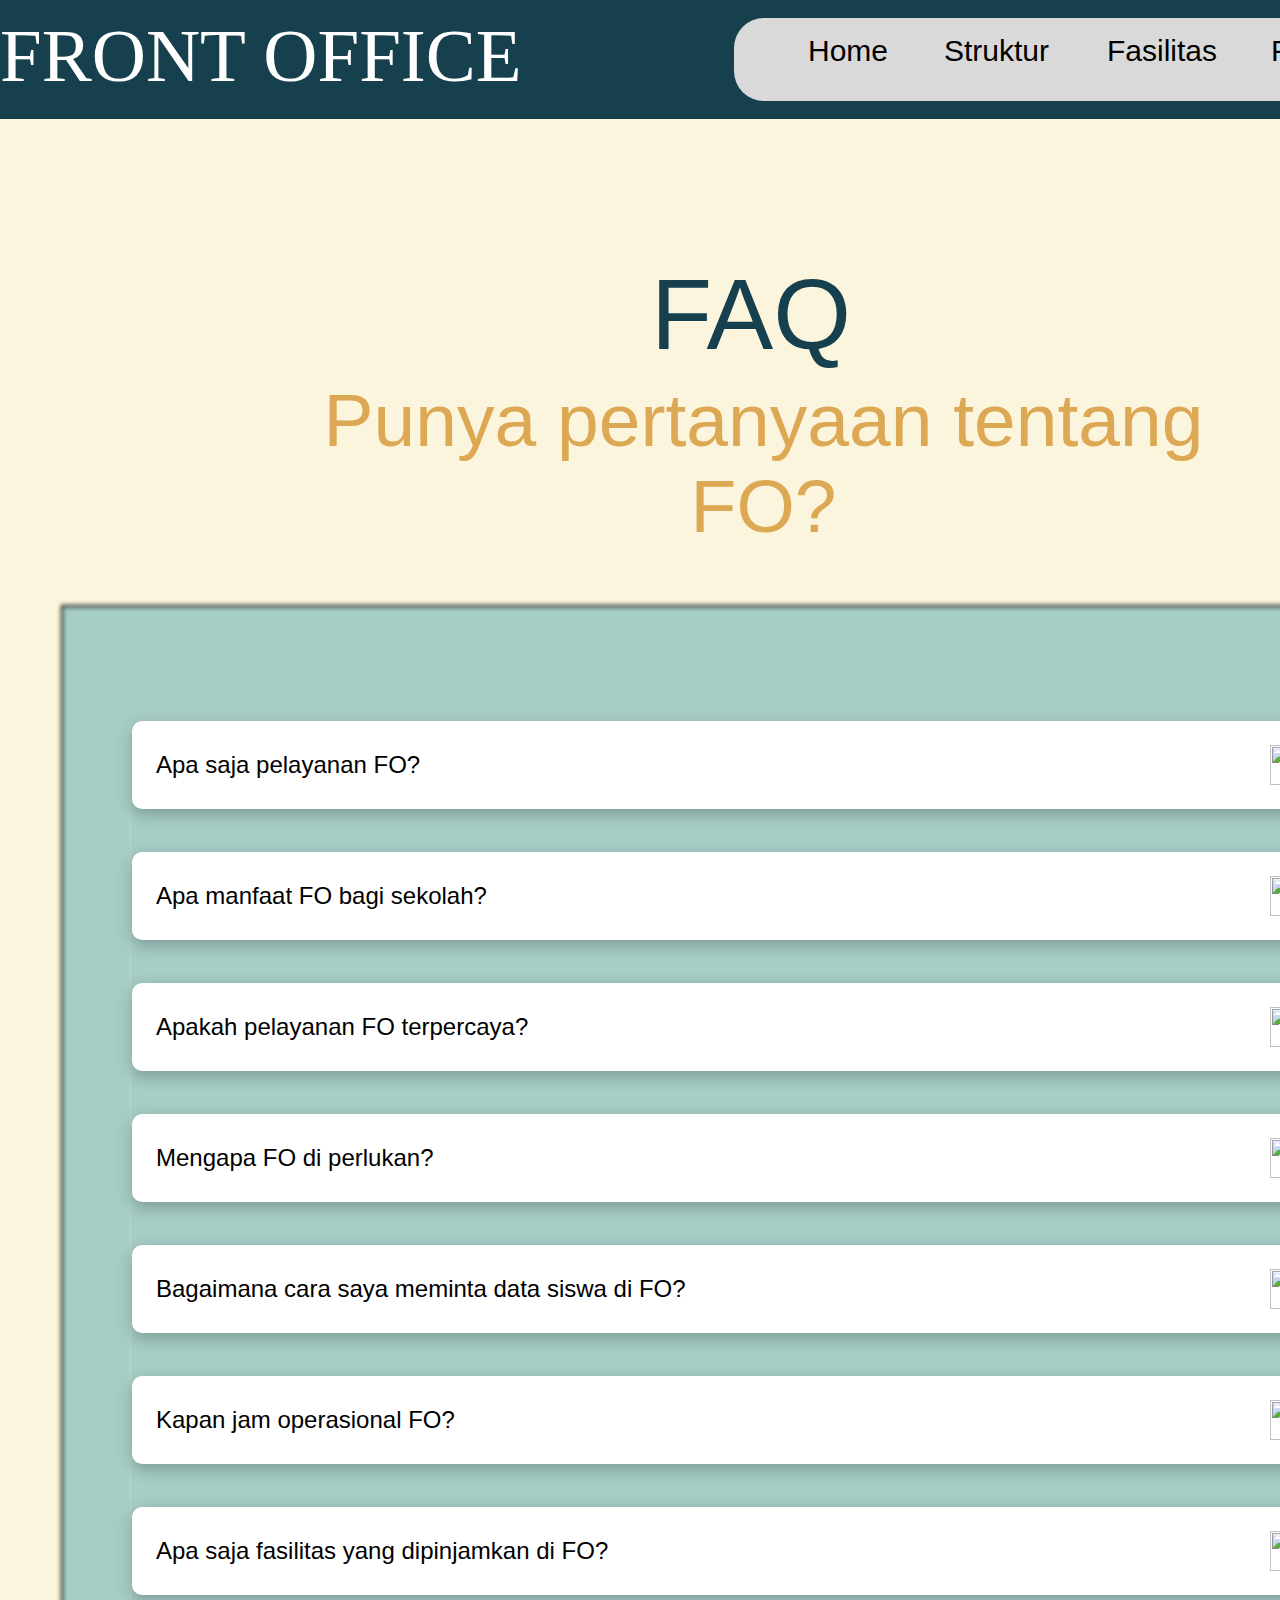
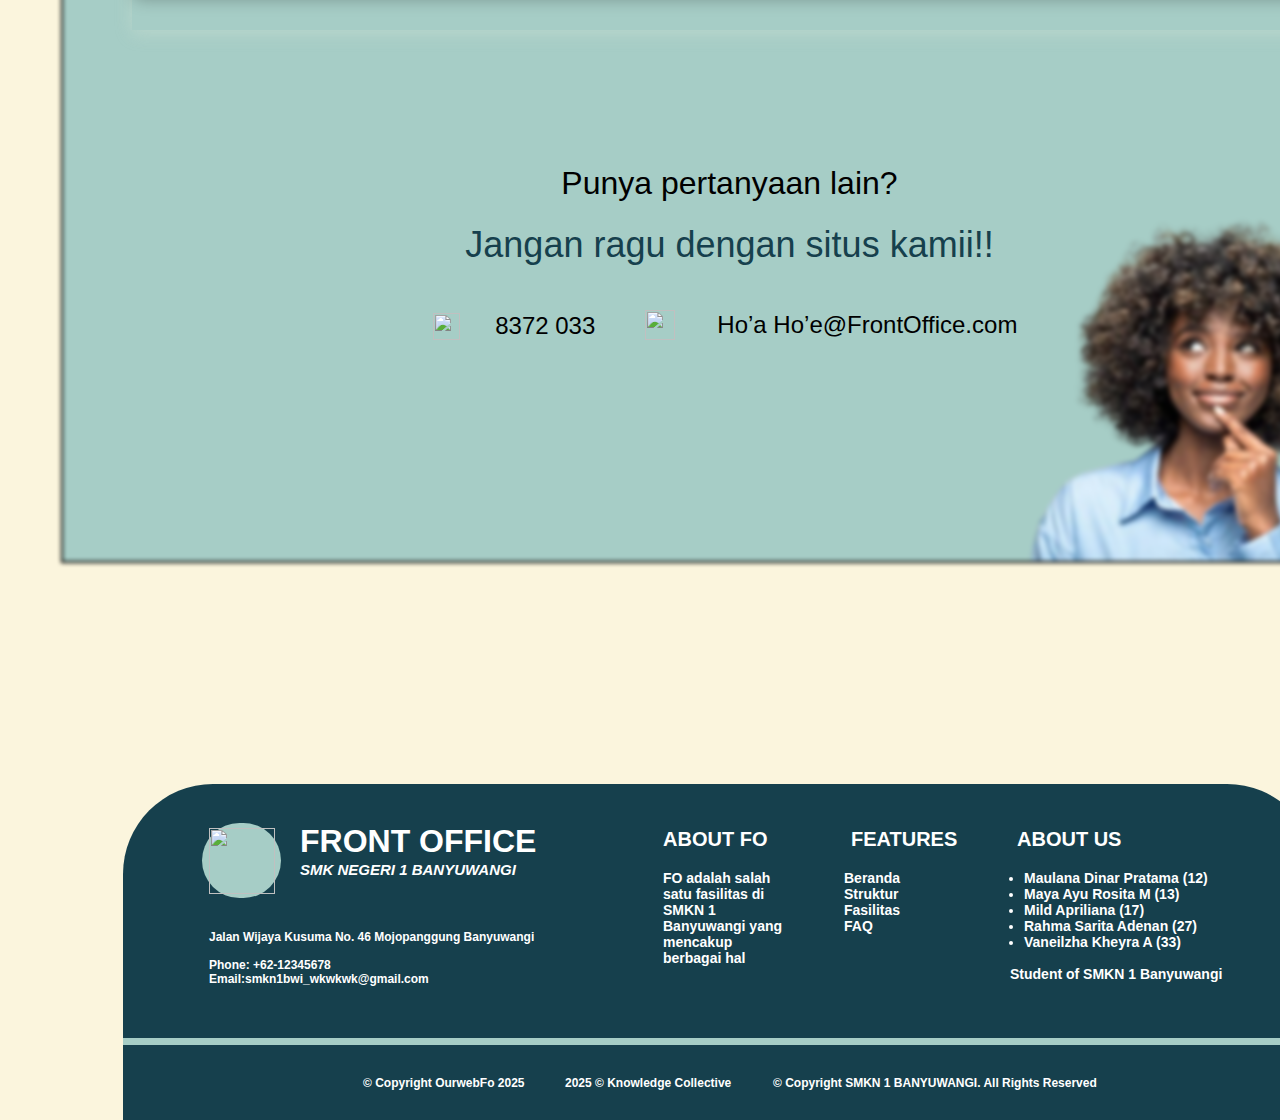
==== tes_web/index.html @ adb460a5 "text" ====
<!DOCTYPE html>
<html lang="en">
<head>
  <meta charset="UTF-8">
  <meta http-equiv="X-UA-Compatible" content="IE=edge">
  <meta name="viewport" content="width=device-width, initial-scale=1.0">
  <link rel="stylesheet" href="./vars.css">
  <link rel="stylesheet" href="./style.css">
  
  
  <style>
   a,
   button,
   input,
   select,
   h1,
   h2,
   h3,
   h4,
   h5,
   * {
       box-sizing: border-box;
       margin: 0;
       padding: 0;
       border: none;
       text-decoration: none;
       background: none;
   
       -webkit-font-smoothing: antialiased;
   }
   
   menu, ol, ul {
       list-style-type: none;
       margin: 0;
       padding: 0;
   }
   </style>
  <title>Document</title>
</head>
<body>
  <div class="desktop-4">
    <div class="rectangle-1"></div>
    <div class="front-office">FRONT OFFICE</div>
    <div class="group-2">
      <div class="rectangle-2"></div>
      <div class="group-1">
        <div class="home">Home</div>
        <div class="struktur">Struktur</div>
        <div class="fasilitas">Fasilitas</div>
        <div class="faq">FAQ</div>
      </div>
    </div>
    <div class="rectangle-14"><img src="foto/orang_mikir-removebg-preview.png" class="fotoorgmikir"></div><img src="" alt="">
    <div class="frame-11">
      <div class="frame-1">
        <div class="frame-9">
          <div class="apa-saja-pelayanan-fo">Apa saja pelayanan FO?</div>
          <img class="group-12" src="group-11.svg" />
        </div>
      </div>
      <div class="frame-2">
        <div class="frame-9">
          <div class="apa-saja-pelayanan-fo">Apa manfaat FO bagi sekolah?</div>
          <img class="group-13" src="group-12.svg" />
        </div>
      </div>
      <div class="frame-3">
        <div class="frame-9">
          <div class="apa-saja-pelayanan-fo">Apakah pelayanan FO terpercaya?</div>
          <img class="group-14" src="group-13.svg" />
        </div>
      </div>
      <div class="frame-4">
        <div class="frame-9">
          <div class="apa-saja-pelayanan-fo">Mengapa FO di perlukan?</div>
          <img class="group-15" src="group-14.svg" />
        </div>
      </div>
      <div class="frame-5">
        <div class="frame-9">
          <div class="apa-saja-pelayanan-fo">
            Bagaimana cara saya meminta data siswa di FO?
          </div>
          <img class="group-16" src="group-15.svg" />
        </div>
      </div>
      <div class="frame-6">
        <div class="frame-9">
          <div class="apa-saja-pelayanan-fo">Kapan jam operasional FO?</div>
          <img class="group-17" src="group-16.svg" />
        </div>
      </div>
      <div class="frame-7">
        <div class="frame-9">
          <div class="apa-saja-pelayanan-fo">
            Apa saja fasilitas yang dipinjamkan di FO?
          </div>
          <img class="group-18" src="group-17.svg" />
        </div>
      </div>
    </div>
    <!-- <img
      class="orang-mikir-removebg-preview-1" src="orang-mikir-removebg-preview.png"> -->
    <div class="group-42">
      <div class="group-41">
        <div class="jangan-ragu-dengan-situs-kamii">
          Jangan ragu dengan situs kamii!!
        </div>
        <div class="punya-pertanyaan-lain">Punya pertanyaan lain?</div>
      </div>
      <div class="group-38">
        <div class="frame-24">
          <img class="icon-phone-1" src="icon-phone-10.png" />
          <div class="_8372-033">8372 033</div>
        </div>
        <div class="frame-242">
          <img class="icon-email-1" src="icon-email-10.png" />
          <div class="ho-a-ho-e-front-office-com">Ho’a Ho’e@FrontOffice.com</div>
        </div>
      </div>
    </div>
    <div class="faq2">FAQ</div>
    <div class="punya-pertanyaan-tentang-fo">Punya pertanyaan tentang FO?</div>
    <div class="rectangle-8"></div>
    <div class="line-67"></div>
    <div
      class="jalan-wijaya-kusuma-no-46-mojopanggung-banyuwangi-phone-62-12345678-email-smkn-1-bwi-wkwkwk-gmail-com"
    >
      Jalan Wijaya Kusuma No. 46 Mojopanggung Banyuwangi
      <br />
      <br />
      Phone: +62-12345678
      <br />
      Email:smkn1bwi_wkwkwk@gmail.com
    </div>
    <div class="smk-negeri-1-banyuwangi">SMK NEGERI 1 BANYUWANGI</div>
    <div class="front-office2">FRONT OFFICE</div>
    <div class="group-30">
      <div class="rectangle-82"></div>
      <img class="image-6" src="image-60.png" />
    </div>
    <div class="beranda-struktur-fasilitas-faq">
      <ul class="beranda-struktur-fasilitas-faq-span">
        <li>Beranda</li>
        <li>Struktur</li>
        <li>Fasilitas</li>
        <li>FAQ</li>
      </ul>
    </div>
    <div class="features">FEATURES</div>
    <div class="about-fo">ABOUT FO</div>
    <div
      class="fo-adalah-salah-satu-fasilitas-di-smkn-1-banyuwangi-yang-mencakup-berbagai-hal"
    >
      FO adalah salah satu fasilitas di SMKN 1 Banyuwangi yang mencakup berbagai
      hal
    </div>
    <div class="about-us">ABOUT US</div>
    <div
      class="maulana-dinar-pratama-12-maya-ayu-rosita-m-13-mild-apriliana-17-rahma-sarita-adenan-27-vaneilzha-kheyra-a-33-student-of-smkn-1-banyuwangi"
    >
      <span>
        <ul
          class="maulana-dinar-pratama-12-maya-ayu-rosita-m-13-mild-apriliana-17-rahma-sarita-adenan-27-vaneilzha-kheyra-a-33-student-of-smkn-1-banyuwangi-span"
        >
          <li>Maulana Dinar Pratama (12)</li>
          <li>Maya Ayu Rosita M (13)</li>
          <li>Mild Apriliana (17)</li>
          <li>Rahma Sarita Adenan (27)</li>
          <li>Vaneilzha Kheyra A (33)</li>
        </ul>
        <span
          class="maulana-dinar-pratama-12-maya-ayu-rosita-m-13-mild-apriliana-17-rahma-sarita-adenan-27-vaneilzha-kheyra-a-33-student-of-smkn-1-banyuwangi-span2"
        >
          <br />
          Student of SMKN 1 Banyuwangi
        </span>
      </span>
    </div>
    <div class="group-31">
      <div class="_2025-knowledge-collective">2025 © Knowledge Collective</div>
      <div class="copyright-smkn-1-banyuwangi-all-rights-reserved">
        © Copyright SMKN 1 BANYUWANGI. All Rights Reserved
      </div>
      <div class="copyright-ourweb-fo-2025">© Copyright OurwebFo 2025</div>
    </div>
  </div>
  
</body>
</html>
---- tes_web/vars.css ----
/* Figma Styles of your File */
:root {
    /* Colors */
    /* Fonts */
    /* Effects */
  }
---- tes_web/style.css ----
.desktop-4,
.desktop-4 * {
  box-sizing: border-box;
}
.desktop-4 {
  background: #fbf5dd;
  height: 2720px;
  position: relative;
  overflow: hidden;
}
.rectangle-1 {
  background: #16404d;
  width: 1458px;
  height: 119px;
  position: absolute;
  left: -18px;
  top: 0px;
}
.front-office {
  color: #ffffff;
  text-align: left;
  font-size: 75px;
  font-weight: 400;
  position: absolute;
  top: 13px;
}
.group-3 {
  position: absolute;
  inset: 0;
}
.group-2 {
  width: 678px;
  height: 83px;
  position: static;
}
.rectangle-2 {
  background: #d9d9d9;
  border-radius: 30px;
  width: 678px;
  height: 83px;
  position: absolute;
  left: 734px;
  top: 18px;
}
.group-1 {
  width: 543px;
  height: 48px;
  position: static;
}
.home {
  color: #000000;
  text-align: left;
  font-family: "Jomolhari-Regular", sans-serif;
  font-size: 30px;
  font-weight: 400;
  position: absolute;
  left: 808px;
  top: 34px;
  width: 97.39px;
  height: 34px;
}
.struktur {
  color: #000000;
  text-align: left;
  font-family: "Jomolhari-Regular", sans-serif;
  font-size: 30px;
  font-weight: 400;
  position: absolute;
  left: 944px;
  top: 34px;
  width: 133px;
  height: 48px;
}
.fasilitas {
  color: #000000;
  text-align: left;
  font-family: "Jomolhari-Regular", sans-serif;
  font-size: 30px;
  font-weight: 400;
  position: absolute;
  left: 1107px;
  top: 34px;
  width: 134.49px;
  height: 34px;
}
.faq {
  color: #000000;
  text-align: left;
  font-family: "Jomolhari-Regular", sans-serif;
  font-size: 30px;
  font-weight: 400;
  position: absolute;
  left: 1271px;
  top: 34px;
  width: 80px;
  height: 34px;
}
.group-43 {
  position: absolute;
  inset: 0;
}
.rectangle-14 {
  background: #a6cdc6;
  border-style: solid;
  border-color: #000000;
  border-width: 2px;
  width: 1319px;
  height: 1558px;
  position: absolute;
  left: 61px;
  top: 605px;
  filter: blur(2px);
}
.frame-11 {
  display: flex;
  flex-direction: column;
  gap: 43px;
  align-items: flex-start;
  justify-content: flex-start;
  width: 1202.49px;
  height: 909px;
  position: absolute;
  left: 132px;
  top: 721px;
  box-shadow: 0px 4px 16px 0px rgba(243, 243, 224, 0.25);
}
.frame-1 {
  background: #ffffff;
  border-radius: 10px;
  padding: 24px;
  display: flex;
  flex-direction: column;
  gap: 16px;
  align-items: flex-start;
  justify-content: flex-start;
  align-self: stretch;
  flex-shrink: 0;
  position: relative;
  box-shadow: 0px 5px 16px 0px rgba(0, 0, 0, 0.25);
  overflow: hidden;
}
.frame-9 {
  display: flex;
  flex-direction: row;
  align-items: center;
  justify-content: space-between;
  align-self: stretch;
  flex-shrink: 0;
  position: relative;
}
.apa-saja-pelayanan-fo {
  color: #000000;
  text-align: left;
  font-family: "Inter-Regular", sans-serif;
  font-size: 24px;
  font-weight: 400;
  position: relative;
}
.group-12 {
  flex-shrink: 0;
  width: 40px;
  height: 40px;
  position: relative;
  overflow: visible;
}
.frame-2 {
  background: #ffffff;
  border-radius: 10px;
  padding: 24px;
  display: flex;
  flex-direction: column;
  gap: 16px;
  align-items: flex-start;
  justify-content: flex-start;
  align-self: stretch;
  flex-shrink: 0;
  position: relative;
  box-shadow: 0px 5px 16px 0px rgba(0, 0, 0, 0.25);
  overflow: hidden;
}
.group-13 {
  flex-shrink: 0;
  width: 40px;
  height: 40px;
  position: relative;
  overflow: visible;
}
.frame-3 {
  background: #ffffff;
  border-radius: 10px;
  padding: 24px;
  display: flex;
  flex-direction: column;
  gap: 16px;
  align-items: flex-start;
  justify-content: flex-start;
  align-self: stretch;
  flex-shrink: 0;
  position: relative;
  box-shadow: 0px 5px 16px 0px rgba(0, 0, 0, 0.25);
  overflow: hidden;
}
.group-14 {
  flex-shrink: 0;
  width: 40px;
  height: 40px;
  position: relative;
  overflow: visible;
}
.frame-4 {
  background: #ffffff;
  border-radius: 10px;
  padding: 24px;
  display: flex;
  flex-direction: column;
  gap: 16px;
  align-items: flex-start;
  justify-content: flex-start;
  align-self: stretch;
  flex-shrink: 0;
  position: relative;
  box-shadow: 0px 5px 16px 0px rgba(0, 0, 0, 0.25);
  overflow: hidden;
}
.group-15 {
  flex-shrink: 0;
  width: 40px;
  height: 40px;
  position: relative;
  overflow: visible;
}
.frame-5 {
  background: #ffffff;
  border-radius: 10px;
  padding: 24px;
  display: flex;
  flex-direction: column;
  gap: 16px;
  align-items: flex-start;
  justify-content: flex-start;
  align-self: stretch;
  flex-shrink: 0;
  position: relative;
  box-shadow: 0px 5px 16px 0px rgba(0, 0, 0, 0.25);
  overflow: hidden;
}
.group-16 {
  flex-shrink: 0;
  width: 40px;
  height: 40px;
  position: relative;
  overflow: visible;
}
.frame-6 {
  background: #ffffff;
  border-radius: 10px;
  padding: 24px;
  display: flex;
  flex-direction: column;
  gap: 16px;
  align-items: flex-start;
  justify-content: flex-start;
  align-self: stretch;
  flex-shrink: 0;
  position: relative;
  box-shadow: 0px 5px 16px 0px rgba(0, 0, 0, 0.25);
  overflow: hidden;
}
.group-17 {
  flex-shrink: 0;
  width: 40px;
  height: 40px;
  position: relative;
  overflow: visible;
}
.frame-7 {
  background: #ffffff;
  border-radius: 10px;
  padding: 24px;
  display: flex;
  flex-direction: column;
  gap: 16px;
  align-items: flex-start;
  justify-content: flex-start;
  align-self: stretch;
  flex-shrink: 0;
  position: relative;
  box-shadow: 0px 5px 16px 0px rgba(0, 0, 0, 0.25);
  overflow: hidden;
}
.group-18 {
  flex-shrink: 0;
  width: 40px;
  height: 40px;
  position: relative;
  overflow: visible;
}
.fotoorgmikir {
  width: 678px;
  height: 409px;
  position: absolute;
  left: 805px;
  bottom: 0px;
}
.group-42 {
  width: 592.99px;
  height: 176.8px;
  position: static;
}
.group-41 {
  width: 592.99px;
  height: 97.24px;
  position: static;
}
.jangan-ragu-dengan-situs-kamii {
  color: #16404d;
  text-align: center;
  font-family: "Inter-Regular", sans-serif;
  font-size: 36px;
  font-weight: 400;
  position: absolute;
  left: 433px;
  top: 1824px;
  width: 592.99px;
  height: 38.24px;
}
.punya-pertanyaan-lain {
  color: #000000;
  text-align: center;
  font-family: "Inter-Regular", sans-serif;
  font-size: 32px;
  font-weight: 400;
  position: absolute;
  left: 549px;
  top: 1765px;
  width: 360.95px;
  height: 41.42px;
}
.group-38 {
  width: 584.39px;
  height: 30.8px;
  position: static;
}
.frame-24 {
  display: flex;
  flex-direction: row;
  align-items: center;
  justify-content: space-between;
  width: 187.78px;
  height: 30.8px;
  position: absolute;
  left: 433px;
  top: 1911px;
}
.icon-phone-1 {
  flex-shrink: 0;
  width: 27px;
  height: 27px;
  position: relative;
  object-fit: cover;
}
._8372-033 {
  color: #000000;
  text-align: center;
  font-family: "Inter-Regular", sans-serif;
  font-size: 24px;
  font-weight: 400;
  position: relative;
  width: 151px;
}
.frame-242 {
  display: flex;
  flex-direction: row;
  align-items: center;
  justify-content: space-between;
  width: 372.39px;
  height: 28.68px;
  position: absolute;
  left: 645px;
  top: 1911px;
}
.icon-email-1 {
  flex-shrink: 0;
  width: 30px;
  height: 30px;
  position: relative;
  object-fit: cover;
}
.ho-a-ho-e-front-office-com {
  color: #000000;
  text-align: center;
  font-family: "Inter-Regular", sans-serif;
  font-size: 24px;
  font-weight: 400;
  position: relative;
}
.group-40 {
  position: absolute;
  inset: 0;
}
.faq2 {
  color: #16404d;
  text-align: center;
  font-family: "Itim-Regular", sans-serif;
  font-size: 100px;
  font-weight: 400;
  position: absolute;
  left: 651px;
  top: 257px;
}
.punya-pertanyaan-tentang-fo {
  color: #dda853;
  text-align: center;
  font-family: "Itim-Regular", sans-serif;
  font-size: 75px;
  font-weight: 400;
  position: absolute;
  left: 247px;
  top: 377px;
}
.group-32 {
  position: absolute;
  inset: 0;
}
.rectangle-8 {
  background: #16404d;
  border-radius: 90px;
  width: 1194px;
  height: 671px;
  position: absolute;
  left: 123px;
  top: 2384px;
}
.line-67 {
  margin-top: -7px;
  border-style: solid;
  border-color: #a6cdc6;
  border-width: 7px 0 0 0;
  width: 1194px;
  height: 0px;
  position: absolute;
  left: 123px;
  top: 2645px;
  transform-origin: 0 0;
  transform: rotate(0deg) scale(1, 1);
}
.jalan-wijaya-kusuma-no-46-mojopanggung-banyuwangi-phone-62-12345678-email-smkn-1-bwi-wkwkwk-gmail-com {
  color: #ffffff;
  text-align: left;
  font-family: "Inter-SemiBold", sans-serif;
  font-size: 12px;
  font-weight: 600;
  position: absolute;
  left: 209px;
  top: 2530px;
}
.smk-negeri-1-banyuwangi {
  color: #ffffff;
  text-align: left;
  font-family: "Inter-ExtraBoldItalic", sans-serif;
  font-size: 15px;
  font-weight: 800;
  font-style: italic;
  position: absolute;
  left: 300px;
  top: 2461px;
}
.front-office2 {
  color: #ffffff;
  text-align: left;
  font-family: "Inter-Black", sans-serif;
  font-size: 32px;
  font-weight: 900;
  position: absolute;
  left: 300px;
  top: 2423px;
  width: 243px;
  height: 37px;
}
.group-30 {
  width: 79px;
  height: 75px;
  position: static;
}
.rectangle-82 {
  background: #a6cdc6;
  border-radius: 100px;
  width: 79px;
  height: 75px;
  position: absolute;
  left: 202px;
  top: 2423px;
}
.image-6 {
  width: 66px;
  height: 66px;
  position: absolute;
  left: 209px;
  top: 2428px;
  object-fit: cover;
}
.beranda-struktur-fasilitas-faq {
  color: #ffffff;
  text-align: left;
  font-family: "Inter-SemiBold", sans-serif;
  font-size: 14px;
  font-weight: 600;
  position: absolute;
  left: 844px;
  top: 2470px;
}
.features {
  color: #ffffff;
  text-align: left;
  font-family: "Inter-SemiBold", sans-serif;
  font-size: 20px;
  font-weight: 600;
  position: absolute;
  left: 851px;
  top: 2428px;
}
.about-fo {
  color: #ffffff;
  text-align: left;
  font-family: "Inter-SemiBold", sans-serif;
  font-size: 20px;
  font-weight: 600;
  position: absolute;
  left: 663px;
  top: 2428px;
}
.fo-adalah-salah-satu-fasilitas-di-smkn-1-banyuwangi-yang-mencakup-berbagai-hal {
  color: #ffffff;
  text-align: left;
  font-family: "Inter-SemiBold", sans-serif;
  font-size: 14px;
  font-weight: 600;
  position: absolute;
  left: 663px;
  top: 2470px;
  width: 125px;
  height: 120px;
}
.about-us {
  color: #ffffff;
  text-align: left;
  font-family: "Inter-SemiBold", sans-serif;
  font-size: 20px;
  font-weight: 600;
  position: absolute;
  left: 1017px;
  top: 2428px;
}
.maulana-dinar-pratama-12-maya-ayu-rosita-m-13-mild-apriliana-17-rahma-sarita-adenan-27-vaneilzha-kheyra-a-33-student-of-smkn-1-banyuwangi {
  color: #ffffff;
  text-align: left;
  font-family: "Inter-SemiBold", sans-serif;
  font-size: 14px;
  font-weight: 600;
  position: absolute;
  left: 1010px;
  top: 2470px;
}
.maulana-dinar-pratama-12-maya-ayu-rosita-m-13-mild-apriliana-17-rahma-sarita-adenan-27-vaneilzha-kheyra-a-33-student-of-smkn-1-banyuwangi-span {
  color: #ffffff;
  list-style-type: disc;
  padding-left: 1em;
  font-family: "Inter-SemiBold", sans-serif;
  font-size: 14px;
  font-weight: 600;
}
.maulana-dinar-pratama-12-maya-ayu-rosita-m-13-mild-apriliana-17-rahma-sarita-adenan-27-vaneilzha-kheyra-a-33-student-of-smkn-1-banyuwangi-span2 {
  color: #ffffff;
  font-family: "Inter-SemiBold", sans-serif;
  font-size: 14px;
  font-weight: 600;
}
.group-31 {
  width: 738px;
  height: 15px;
  position: static;
}
._2025-knowledge-collective {
  color: #ffffff;
  text-align: left;
  font-family: "Inter-SemiBold", sans-serif;
  font-size: 12px;
  font-weight: 600;
  position: absolute;
  left: 565px;
  top: 2676px;
}
.copyright-smkn-1-banyuwangi-all-rights-reserved {
  color: #ffffff;
  text-align: left;
  font-family: "Inter-SemiBold", sans-serif;
  font-size: 12px;
  font-weight: 600;
  position: absolute;
  left: 773px;
  top: 2676px;
}
.copyright-ourweb-fo-2025 {
  color: #ffffff;
  text-align: left;
  font-family: "Inter-SemiBold", sans-serif;
  font-size: 12px;
  font-weight: 600;
  position: absolute;
  left: 363px;
  top: 2676px;
}
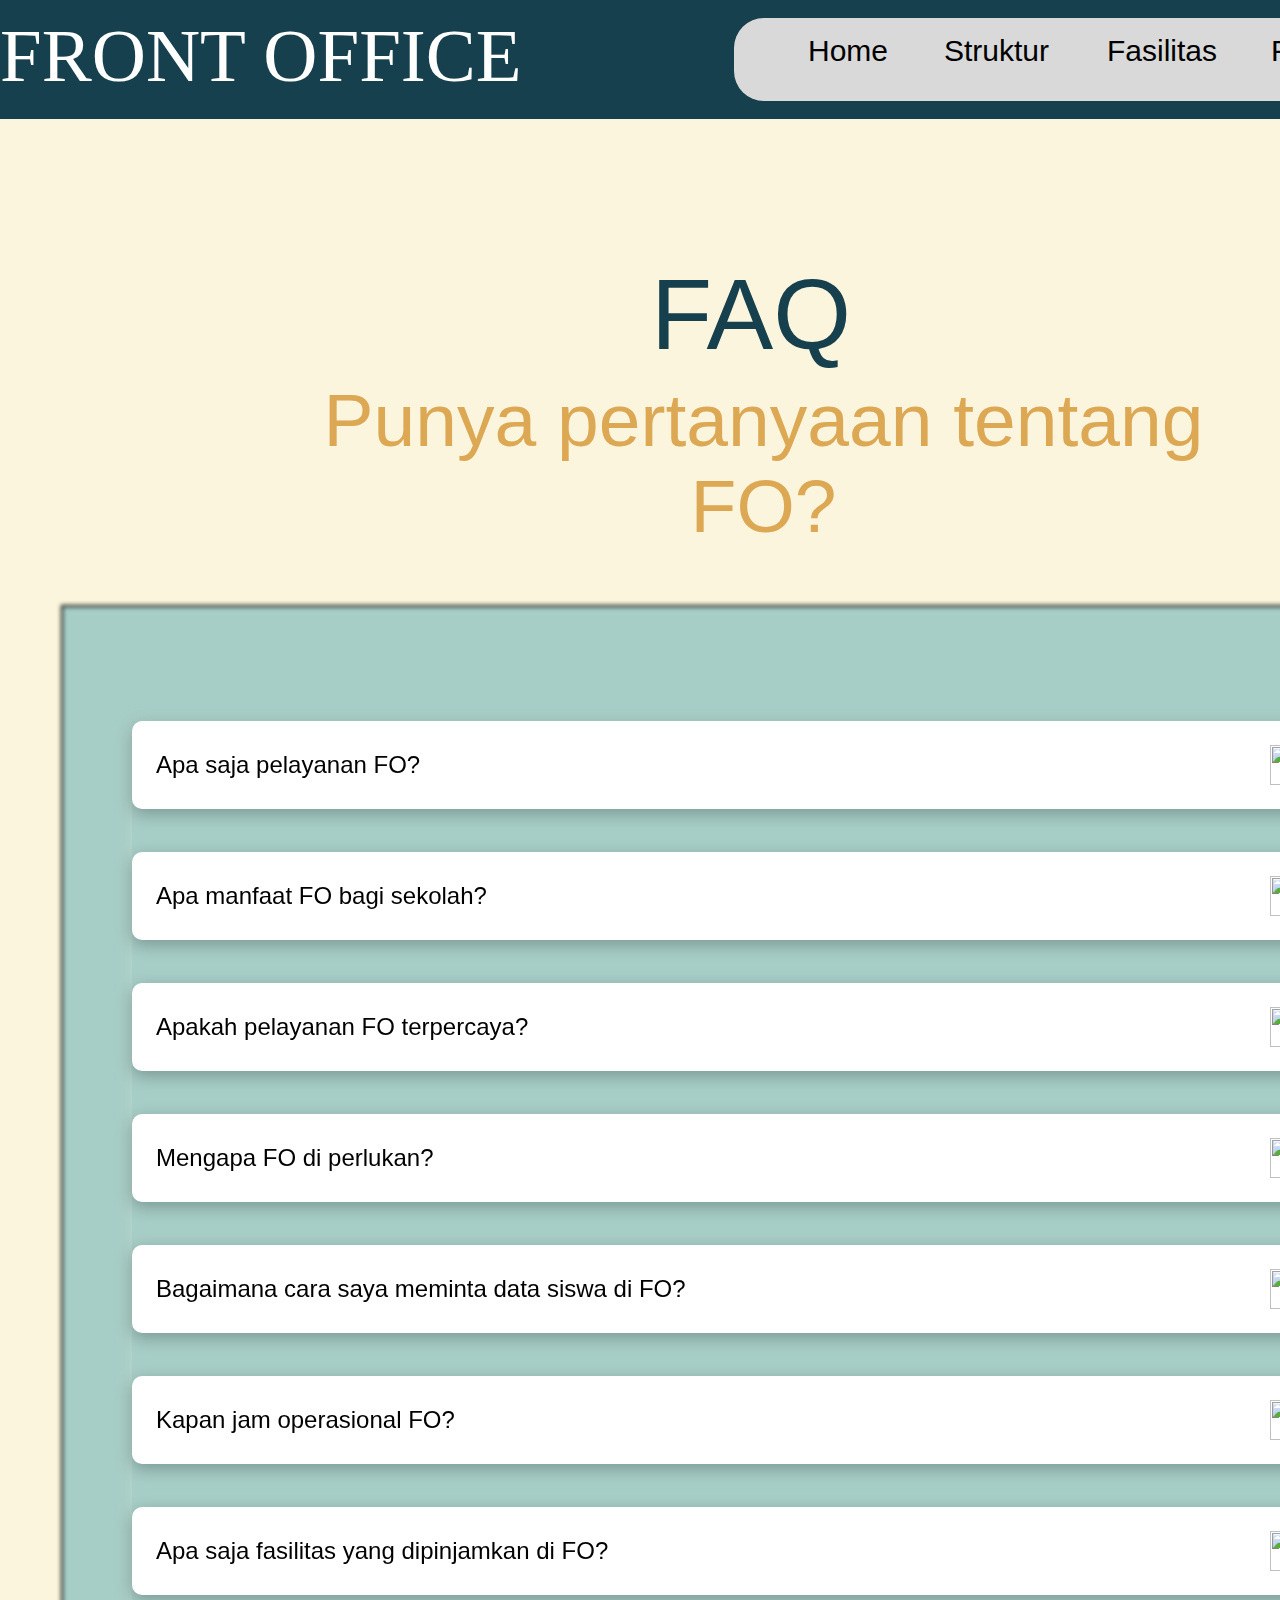
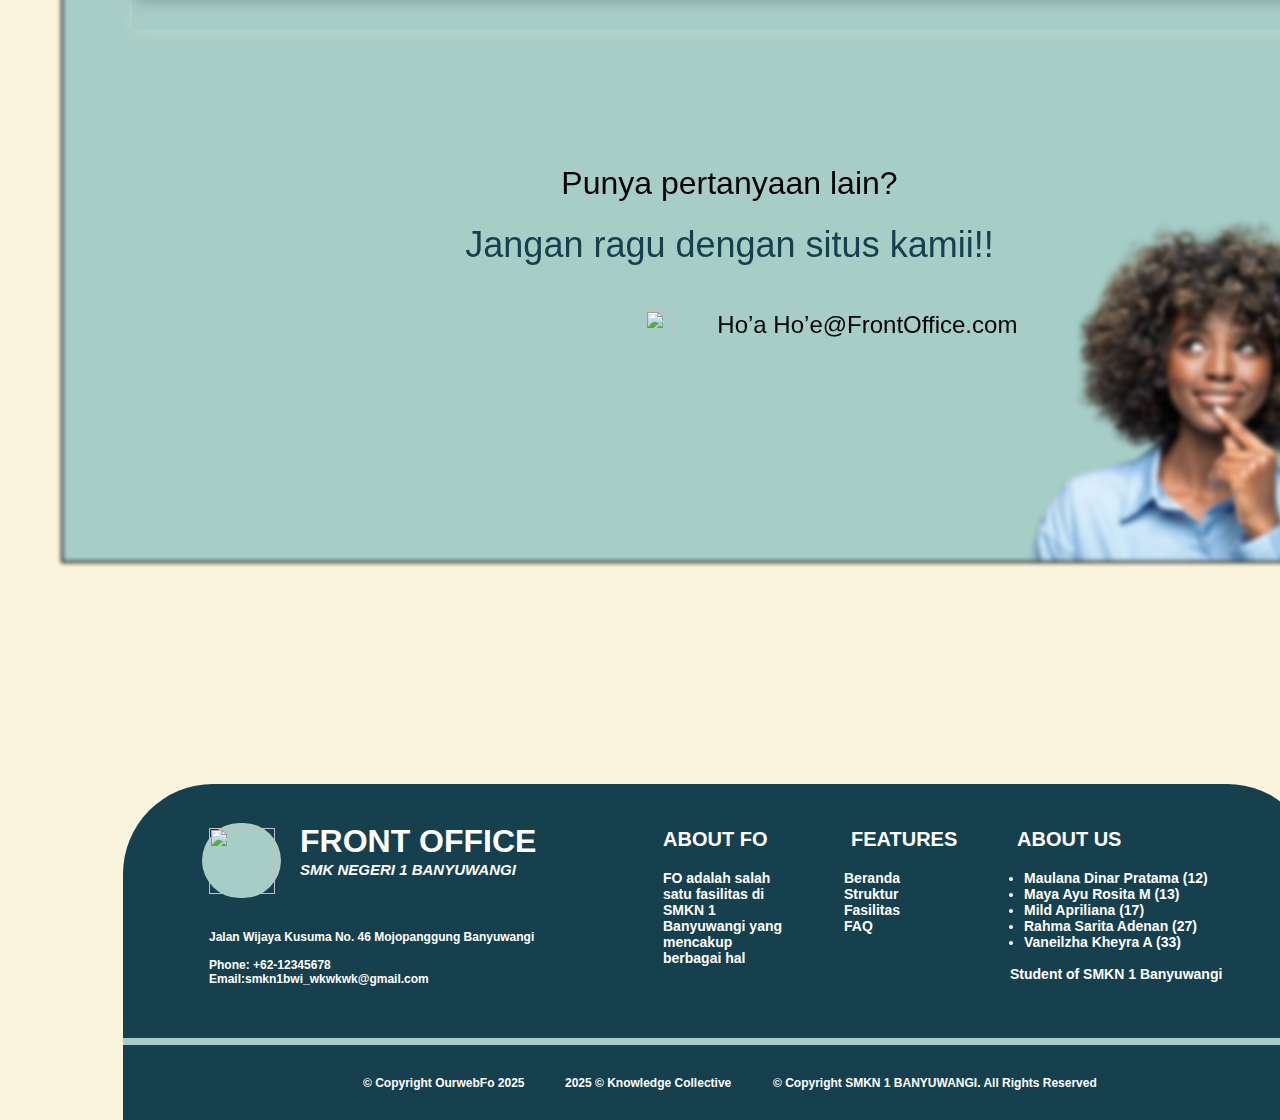
==== commit c6784b71: "add:text" ====
--- a/tes_web/index.html
+++ b/tes_web/index.html
@@ -50,7 +50,12 @@
         <div class="faq">FAQ</div>
       </div>
     </div>
-    <div class="rectangle-14"><img src="foto/orang_mikir-removebg-preview.png" class="fotoorgmikir"></div><img src="" alt="">
+    <div class="rectangle-14">
+        <div class="frame-24">
+            <img src="icon-phone.png"  class="iconphone1"> 
+           <div class="_8372-033">8372 033</div>
+         </div>
+        <img src="foto/orang_mikir-removebg-preview.png" class="fotoorgmikir"></div>
     <div class="frame-11">
       <div class="frame-1">
         <div class="frame-9">
@@ -109,12 +114,12 @@
         <div class="punya-pertanyaan-lain">Punya pertanyaan lain?</div>
       </div>
       <div class="group-38">
-        <div class="frame-24">
-          <img class="icon-phone-1" src="icon-phone-10.png" />
-          <div class="_8372-033">8372 033</div>
-        </div>
+        <!-- <div class="frame-24">
+            <img class="foto/icon-phone.png" src="icon-phone-10.png"> 
+           <div class="_8372-033">8372 033</div>
+         </div> -->
         <div class="frame-242">
-          <img class="icon-email-1" src="icon-email-10.png" />
+           <img class="icon-email-1" src="icon-email-10.png" /> 
           <div class="ho-a-ho-e-front-office-com">Ho’a Ho’e@FrontOffice.com</div>
         </div>
       </div>
--- a/tes_web/style.css
+++ b/tes_web/style.css
@@ -5,6 +5,7 @@
 .desktop-4 {
   background: #fbf5dd;
   height: 2720px;
+  weight: 1440px;
   position: relative;
   overflow: hidden;
 }
@@ -352,11 +353,11 @@
   left: 433px;
   top: 1911px;
 }
-.icon-phone-1 {
-  flex-shrink: 0;
-  width: 27px;
-  height: 27px;
-  position: relative;
+.iconphone1 {
+  
+  width: 30px;
+  height: 30px;
+  position: absolute;
   object-fit: cover;
 }
 ._8372-033 {
